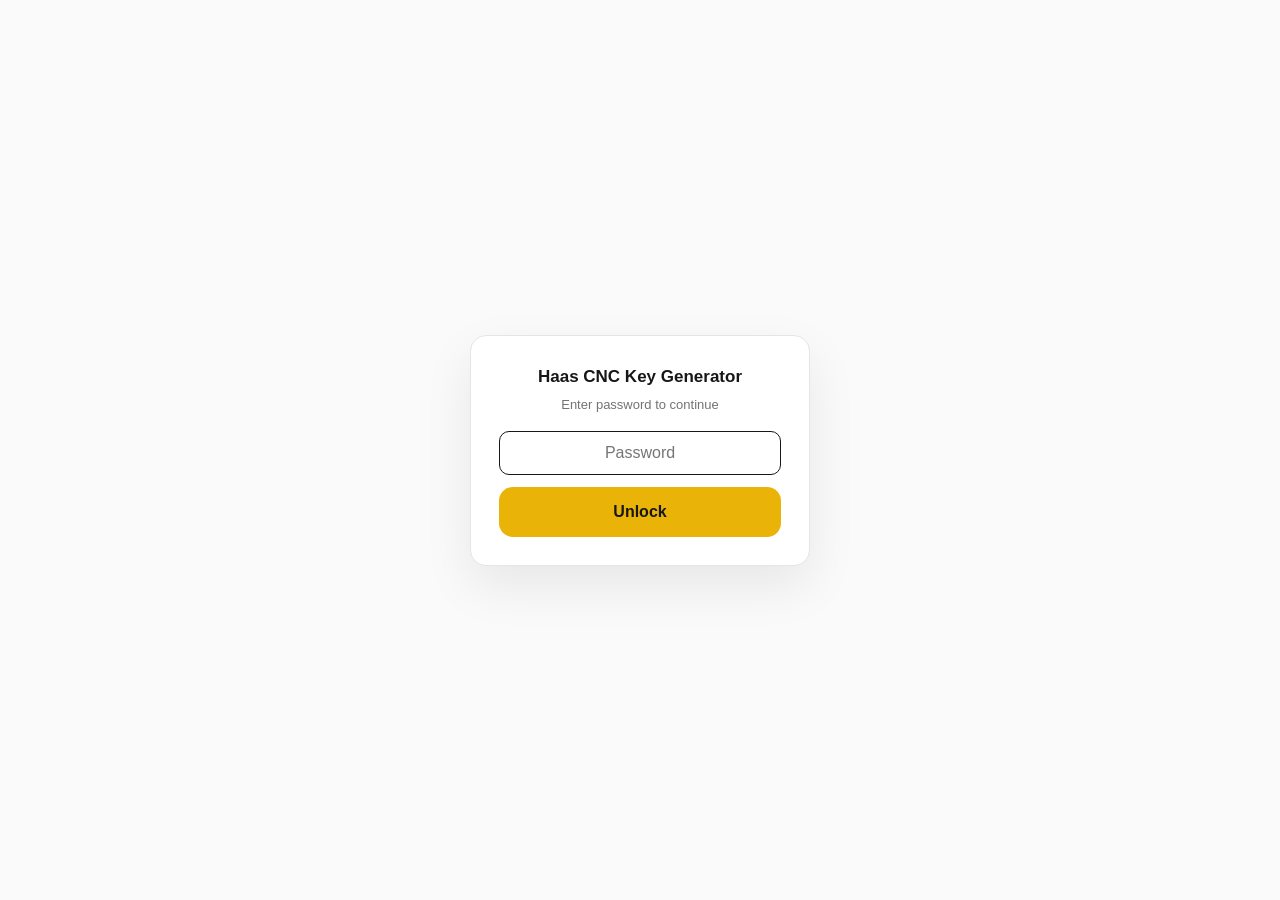
==== keygen_web/index.html @ 681985ac "fix: USB stick serial field — remove 16-char cap, accept any length Bytecode-verified consumption ch" ====
<!DOCTYPE html>
<html lang="en">
<head>
    <meta charset="UTF-8">
    <meta name="viewport" content="width=device-width, initial-scale=1.0">
    <title>Haas CNC Key Generator</title>
    <link rel="stylesheet" href="style.css">
</head>
<body class="locked">
    <!-- Password lock -->
    <div id="lockOverlay" class="lock-overlay">
        <div class="lock-card">
            <div class="lock-title">Haas CNC Key Generator</div>
            <p class="lock-desc">Enter password to continue</p>
            <input type="password" id="lockPassword" placeholder="Password" autocomplete="off" autofocus>
            <div id="lockError" class="lock-error" style="display:none;">Wrong password</div>
            <button id="lockBtn" class="generate-btn" style="margin-top:12px;">Unlock</button>
        </div>
    </div>

    <div class="page">
        <header class="header">
            <div class="header-row">
                <h1>Haas CNC Key Generator</h1>
                <span class="version">v3.0</span>
            </div>
            <p class="subtitle">Storm Security &middot; REL-100.17 / 100.18 / 100.23 &middot; verified NGC algorithm</p>
        </header>

        <!-- Key Type -->
        <section class="section">
            <h2 class="section-title">Key type</h2>
            <div class="segmented">
                <label class="segment">
                    <input type="radio" name="keyType" value="individual" checked>
                    <span class="segment-label">Individual codes</span>
                    <span class="segment-desc">5-digit keypad codes</span>
                </label>
                <label class="segment">
                    <input type="radio" name="keyType" value="file">
                    <span class="segment-label">USB drive key</span>
                    <span class="segment-desc">service-level HaasKey.txt (no features)</span>
                </label>
            </div>
        </section>

        <!-- Machine -->
        <section class="section">
            <h2 class="section-title">Machine</h2>
            <div class="field-row">
                <div class="field" id="serialField">
                    <label for="serial">Serial number</label>
                    <input type="text" id="serial" inputmode="numeric" placeholder="1190223" autocomplete="off">
                </div>
                <div class="field">
                    <label for="firmware">Firmware</label>
                    <select id="firmware">
                        <option value="17">REL-100.17</option>
                        <option value="18">REL-100.18</option>
                        <option value="23" selected>REL-100.23</option>
                    </select>
                </div>
            </div>
            <div class="field" id="challengeField" style="display:none; margin-top:12px;">
                <label for="challenge">Under Activation Key <span class="hint-inline">— from machine: SETUP → Activation (shown under serial). OPTIONAL: only needed for the billing fallback key — the PERMANENT key does not use it.</span></label>
                <input type="text" id="challenge" placeholder="e.g. 48291 (decimal as shown on screen)" autocomplete="off">
                <p class="hint" style="margin-top:6px;">Shown only for <strong>Machine Control</strong>. The number on screen = CRC1+CRC2+CRC3 — the generator recovers CRC1 from it. Leave empty if you only want the PERMANENT key.</p>
            </div>
            <div class="field" id="macField" style="display:none; margin-top:12px;">
                <label for="mac">MAC Address <span class="hint-inline" style="color:#dc2626;font-weight:bold">— REQUIRED: SETUP → Network/Machine Info (e.g. 00:1E:BF:00:9E:CB). The firmware CRCs the last 3 bytes — wrong MAC = wrong key.</span></label>
                <input type="text" id="mac" placeholder="e.g. 00:1A:2B:3C:4D:5E or 001A2B3C4D5E" autocomplete="off">
                <p class="hint" style="margin-top:6px;">Verified against CONTROLSTORM 0x1F38C call site: the firmware CRCs <code>getLastPartMacAddress()</code> (last 3 MAC bytes). Copy it exactly off the screen.</p>
            </div>
            <div class="field" id="swversionField" style="display:none; margin-top:12px;">
                <label for="swversion">Software Version <span class="hint-inline" style="color:#dc2626;font-weight:bold">— REQUIRED exactly as shown on the control (e.g. 100.23.000.1201). The firmware CRCs it — wrong version = wrong key.</span></label>
                <input type="text" id="swversion" placeholder="e.g. 100.23.000.1201" autocomplete="off">
                <p class="hint" style="margin-top:6px;">Java <code>softwareVersionForMagicCode()</code> = digits-only, first 3 dropped: "100.23.000.1201" → 230001201. Find it on the control's version/About screen.</p>
            </div>
        </section>

        <!-- Expiry (USB only) -->
        <section class="section" id="expirySection" style="display:none;">
            <h2 class="section-title">Expiration</h2>
            <div class="chip-row">
                <label class="chip"><input type="radio" name="expiry" value="unlimited" checked><span>Unlimited</span></label>
                <label class="chip"><input type="radio" name="expiry" value="30"><span>30 days</span></label>
                <label class="chip"><input type="radio" name="expiry" value="60"><span>60 days</span></label>
                <label class="chip"><input type="radio" name="expiry" value="90"><span>90 days</span></label>
                <label class="chip"><input type="radio" name="expiry" value="365"><span>1 year</span></label>
                <label class="chip"><input type="radio" name="expiry" value="custom"><span>Custom</span></label>
            </div>
            <div id="customDateSection" class="field" style="display:none; margin-top:12px;">
                <label for="customDate">Custom date</label>
                <input type="date" id="customDate">
            </div>
        </section>

        <!-- Features -->
        <section class="section" id="featuresSection">
            <div class="section-head">
                <h2 class="section-title">Features</h2>
                <span id="featureCount" class="feature-count">0 selected</span>
            </div>

            <div id="individualCodeSelection">
                <p class="hint">Features marked <span class="code-badge">CODE</span> get a 5-digit keypad code, entered on the machine's Features tab. Unmarked features are not supported (USB keys cannot enable options — proven from libStormSecurity.so).</p>
            </div>

            <div id="filePresetButtons" class="chip-row" style="display:none;">
                <button class="preset-btn" data-preset="basic">Basic</button>
                <button class="preset-btn" data-preset="standard">Standard</button>
                <button class="preset-btn" data-preset="advanced">Advanced</button>
                <button class="preset-btn" data-preset="professional">Professional</button>
                <button class="preset-btn" data-preset="godmode">All</button>
            </div>

            <div class="features-grid">
                <div class="feature-group">
                    <div class="group-head">
                        <h3>Core</h3>
                        <button class="group-toggle" data-group-toggle>All</button>
                    </div>
                    <label class="feature-checkbox"><input type="checkbox" class="feature individual-code" data-feature="MACHINE" data-requires="challenge"><span class="box"></span><span class="name">Machine Control</span><span class="code-badge">CODE • needs activation key</span></label>
                    <label class="feature-checkbox"><input type="checkbox" class="feature individual-code" data-feature="MACROS" checked><span class="box"></span><span class="name">Macro Programming</span><span class="code-badge">CODE</span></label>
                    <label class="feature-checkbox"><input type="checkbox" class="feature individual-code" data-feature="ROTATION_AND_SCALING" checked><span class="box"></span><span class="name">Rotation &amp; Scaling</span><span class="code-badge">CODE</span></label>
                    <label class="feature-checkbox"><input type="checkbox" class="feature individual-code" data-feature="RIGID_TAPPING" checked><span class="box"></span><span class="name">Rigid Tapping</span><span class="code-badge">CODE</span></label>
                    <label class="feature-checkbox"><input type="checkbox" class="feature individual-code" data-feature="TCPC_AND_DWO" checked><span class="box"></span><span class="name">TCPC &amp; DWO</span><span class="code-badge">CODE</span></label>
                    <label class="feature-checkbox"><input type="checkbox" class="feature individual-code" data-feature="M19_SPINDLE_ORIENT" checked><span class="box"></span><span class="name">M19 Spindle Orient</span><span class="code-badge">CODE</span></label>
                    <label class="feature-checkbox"><input type="checkbox" class="feature individual-code" data-feature="UNLOCK_PARAMETERS"><span class="box"></span><span class="name">Unlock Parameters</span><span class="code-badge">CODE</span></label>
                    <label class="feature-checkbox"><input type="checkbox" class="feature individual-code" data-feature="UNLOCK_FACTORY_SETTINGS"><span class="box"></span><span class="name">Unlock Factory Settings</span><span class="code-badge">CODE</span></label>
                </div>

                <div class="feature-group">
                    <div class="group-head">
                        <h3>Machining</h3>
                        <button class="group-toggle" data-group-toggle>All</button>
                    </div>
                    <label class="feature-checkbox"><input type="checkbox" class="feature individual-code" data-feature="HIGH_SPEED_MACHINING" checked><span class="box"></span><span class="name">High-Speed Machining</span><span class="code-badge">CODE</span></label>
                    <label class="feature-checkbox"><input type="checkbox" class="feature individual-code" data-feature="VPS_EDITING" checked><span class="box"></span><span class="name">VPS Editing</span><span class="code-badge">CODE</span></label>
                    <label class="feature-checkbox"><input type="checkbox" class="feature individual-code" data-feature="MEDIA_DISPLAY" checked><span class="box"></span><span class="name">Media Display</span><span class="code-badge">CODE</span></label>
                    <label class="feature-checkbox"><input type="checkbox" class="feature" data-feature="LOOK_AHEAD" checked><span class="box"></span><span class="name">Look-Ahead</span></label>
                    <label class="feature-checkbox"><input type="checkbox" class="feature" data-feature="ADVANCED_INTERPOLATION" checked><span class="box"></span><span class="name">Advanced Interpolation</span></label>
                    <label class="feature-checkbox"><input type="checkbox" class="feature" data-feature="MILL_TURN" checked><span class="box"></span><span class="name">Mill-Turn</span></label>
                    <label class="feature-checkbox"><input type="checkbox" class="feature individual-code" data-feature="CUSTOM_PLANE"><span class="box"></span><span class="name">Custom Plane</span><span class="code-badge">CODE</span></label>
                    <label class="feature-checkbox"><input type="checkbox" class="feature individual-code" data-feature="EXTENDED_FEATURES"><span class="box"></span><span class="name">Extended Features</span><span class="code-badge">CODE</span></label>
                </div>

                <div class="feature-group">
                    <div class="group-head">
                        <h3>Axis</h3>
                        <button class="group-toggle" data-group-toggle>All</button>
                    </div>
                    <label class="feature-checkbox"><input type="checkbox" class="feature individual-code" data-feature="FOURTH_AXIS" checked><span class="box"></span><span class="name">Fourth Axis (A/B)</span><span class="code-badge">CODE</span></label>
                    <label class="feature-checkbox"><input type="checkbox" class="feature individual-code" data-feature="FIFTH_AXIS" checked><span class="box"></span><span class="name">Fifth Axis</span><span class="code-badge">CODE</span></label>
                    <label class="feature-checkbox"><input type="checkbox" class="feature individual-code" data-feature="CUSTOM_ROTARIES" checked><span class="box"></span><span class="name">Custom Rotaries</span><span class="code-badge">CODE</span></label>
                    <label class="feature-checkbox"><input type="checkbox" class="feature individual-code" data-feature="C_AXIS_FEATURE"><span class="box"></span><span class="name">C Axis</span><span class="code-badge">CODE</span></label>
                </div>

                <div class="feature-group">
                    <div class="group-head">
                        <h3>Hardware</h3>
                        <button class="group-toggle" data-group-toggle>All</button>
                    </div>
                    <label class="feature-checkbox"><input type="checkbox" class="feature individual-code" data-feature="MAX_MEMORY_1GB" checked><span class="box"></span><span class="name">Extended Memory (32/48/64 GB)</span><span class="code-badge">CODE</span></label>
                    <label class="feature-checkbox"><input type="checkbox" class="feature individual-code" data-feature="WIRELESS_NETWORKING" checked><span class="box"></span><span class="name">Wireless Networking</span><span class="code-badge">CODE</span></label>
                    <label class="feature-checkbox"><input type="checkbox" class="feature individual-code" data-feature="COMPENSATION_TABLES" checked><span class="box"></span><span class="name">Compensation Tables</span><span class="code-badge">CODE</span></label>
                    <label class="feature-checkbox"><input type="checkbox" class="feature individual-code" data-feature="THROUGH_SPINDLE_COOLANT" checked><span class="box"></span><span class="name">Through-Spindle Coolant</span><span class="code-badge">CODE</span></label>
                </div>

                <div class="feature-group">
                    <div class="group-head">
                        <h3>Spindle &amp; Probing</h3>
                        <button class="group-toggle" data-group-toggle>All</button>
                    </div>
                    <label class="feature-checkbox"><input type="checkbox" class="feature individual-code" data-feature="MAX_SPINDLE_SPEED_10000" checked><span class="box"></span><span class="name">Max Spindle 10,000 RPM</span><span class="code-badge">CODE</span></label>
                    <label class="feature-checkbox"><input type="checkbox" class="feature individual-code" data-feature="MAX_SPINDLE_SPEED_15000" checked><span class="box"></span><span class="name">Max Spindle 15,000 RPM</span><span class="code-badge">CODE</span></label>
                    <label class="feature-checkbox"><input type="checkbox" class="feature individual-code" data-feature="MAX_SPINDLE_SPEED_ALL"><span class="box"></span><span class="name">Max Spindle (All Tiers)</span><span class="code-badge">CODE</span></label>
                    <label class="feature-checkbox"><input type="checkbox" class="feature individual-code" data-feature="MAX_SUB_SPINDLE_SPEED"><span class="box"></span><span class="name">Max Sub-Spindle (All Tiers)</span><span class="code-badge">CODE</span></label>
                    <label class="feature-checkbox"><input type="checkbox" class="feature individual-code" data-feature="MAX_LT_SPINDLE_SPEED"><span class="box"></span><span class="name">Max Live-Tooling Spindle (All Tiers)</span><span class="code-badge">CODE</span></label>
                    <label class="feature-checkbox"><input type="checkbox" class="feature individual-code" data-feature="ROBOT"><span class="box"></span><span class="name">Robot Interface</span><span class="code-badge">CODE</span></label>
                    <label class="feature-checkbox"><input type="checkbox" class="feature" data-feature="PROBING" checked><span class="box"></span><span class="name">Probing Cycles</span></label>
                    <label class="feature-checkbox"><input type="checkbox" class="feature" data-feature="WIRELESS_PROBING" checked><span class="box"></span><span class="name">Wireless Probing</span></label>
                </div>
            </div>
        </section>

        <!-- Advanced (USB only) -->
        <section class="section" id="advancedSection" style="display:none;">
            <h2 class="section-title">USB service key</h2>
            <p class="hint" style="margin:0 0 10px;">This key elevates the <strong>service level</strong> on the control (Service / Factory / Manager / DevTest menus, read once at boot). It does <strong>not</strong> enable machine options — options are 5-digit codes in <em>Individual codes</em> mode. Only these 4 things are real: level, employee ID, end date, and the stick it binds to.</p>
            <div class="field-row">
                <div class="field">
                    <label for="employeeId">Employee ID</label>
                    <input type="text" id="employeeId" value="00000" maxlength="16">
                </div>
                <div class="field">
                    <label for="companyCode">Company code <span class="hint-inline">— fixed 1213 (Haas internal)</span></label>
                    <input type="text" id="companyCode" value="1213" maxlength="16" readonly>
                </div>
                <div class="field">
                    <label for="securityLevel">Security level</label>
                    <select id="securityLevel">
                        <option value="SERVICE" selected>Service</option>
                        <option value="FACTORY">Factory</option>
                        <option value="MANAGER">Manager</option>
                        <option value="DEVTEST">DevTest</option>
                    </select>
                </div>
            </div>
            <div class="field-row">
                <div class="field" style="flex:1">
                    <label for="stickSerial">USB stick serial <span class="hint-inline" style="color:#dc2626;font-weight:bold">— REQUIRED: the stick's hardware serial (any length — the machine uses the first 16 chars, bytecode-verified)</span></label>
                    <input type="text" id="stickSerial" placeholder="e.g. 0950071171627108316 or 6E009184F6A68533" autocomplete="off">
                    <p class="hint" style="margin-top:6px;">Windows: <code>Get-PhysicalDisk | Select FriendlyName, SerialNumber</code> (often 19–20 digits — paste it ALL). Linux/Haas: <code>udevadm info --query=all -n /dev/sdX | grep ID_SERIAL_SHORT</code>.</p>
                    <div style="margin-top:8px; display:flex; gap:8px; align-items:center; flex-wrap:wrap;">
                        <button type="button" id="detectSticksBtn" class="btn-secondary">Detect USB sticks (auto)</button>
                        <select id="stickSelect" style="display:none; min-width:280px;"></select>
                    </div>
                    <span class="hint-inline" id="stickDetectHint" style="display:block; margin-top:6px;">One-time: run <code>python3 usb_agent.py</code> (from keygen_web folder) with the stick plugged in — then Detect fills the serial automatically. Manual fallback: <code>udevadm info --query=all -n /dev/sdX | grep ID_SERIAL_SHORT</code></span>
                </div>
            </div>
        </section>

        <!-- Machine Unlock hint -->
        <section class="section" id="machineHint" style="display:none; border:2px solid #16a34a; background:#f0fdf4; padding:12px; border-radius:8px;">
            <p style="margin:0; font-size:13px;"><strong>✅ MACHINE — ground truth 2026-08-17 (verified against CONTROLSTORM disasm):</strong> The firmware has a <strong>PERMANENT key</strong> (serial + MAC + software version only — no challenge, no k-window, survives reboots). It is checked <em>before</em> the challenge key loop. Type the <strong>PERMANENT</strong> key first, exactly as shown — the activation screen reads <strong>base32</strong> (digits 0/1 don't exist there, letters matter). The challenge-bound billing key is only a fallback.</p>
        </section>

        <!-- Notes: removing a feature -->
        <section class="section">
            <details class="notes">
                <summary>
                    <span class="section-title" style="margin:0;">Notes — how to remove a feature</span>
                    <span class="notes-chevron">+</span>
                </summary>
                <div class="notes-body">
                    <p>Entered codes are stored in the machine's magic-code file <code>&lt;serial&gt;_mc.xml</code> and in the BBU. On every boot the control re-seeds the codes from that file to the low level and re-validates them. If a feature's entry is gone, the control automatically flips it back to <em>Disabled</em> — so removing a feature = removing its entry, then rebooting.</p>

                    <h3>Remove one feature (example: MACROS on machine 1190223)</h3>
                    <ol>
                        <li>Get file access to the control (USB service mode / SSH).</li>
                        <li>Open the configuration folder and find <code>1190223_mc.xml</code>.</li>
                        <li>Find the feature's block:
                            <pre class="code-block">&lt;FEATUREID&gt;
    &lt;NAME&gt;MACROS&lt;/NAME&gt;
    &lt;CODE&gt;63571&lt;/CODE&gt;
&lt;/FEATUREID&gt;</pre>
                        </li>
                        <li>Delete the whole <code>&lt;FEATUREID&gt;</code> block (or set its code to <code>&lt;CODE&gt;0&lt;/CODE&gt;</code>). Tier features carry a <code>VALUE</code> attribute, e.g. <code>&lt;CODE VALUE="15000"&gt;16884&lt;/CODE&gt;</code> — delete those the same way.</li>
                        <li>Save the file and reboot the control.</li>
                        <li>SETUP &rarr; FEATURES now shows the feature as not purchased again.</li>
                    </ol>

                    <h3>Good to know</h3>
                    <ul>
                        <li>Typing <code>0</code> on the keypad does <strong>not</strong> remove a purchase — it only toggles enable/disable.</li>
                        <li>Individual codes are permanent: no expiry exists in the code format. The only built-in time limit is the 200-hour tryout.</li>
                        <li>Re-entering an existing code pops up a duplicate-code warning (3 attempts, then locked for the session).</li>
                        <li>Remove <em>all</em> features at once: delete or clear the whole <code>&lt;serial&gt;_mc.xml</code> file, then reboot.</li>
                    </ul>
                </div>
            </details>
        </section>

        <!-- Generate -->
        <div class="generate-bar">
            <button id="generateBtn" class="generate-btn">Generate</button>
        </div>

        <!-- Individual codes output -->
        <section class="section output-section" id="individualOutputSection" style="display:none;">
            <div class="section-head">
                <h2 class="section-title">Unlock codes</h2>
                <span class="feature-count" id="outputCodeCount"></span>
            </div>
            <div class="output-meta">
                <span>Serial <strong id="outputSerial2"></strong></span>
                <span id="outputFirmware2"></span>
            </div>
            <div id="individualCodesContainer" class="codes-list"></div>
            <div class="output-actions">
                <button id="copyAllCodesBtn" class="btn-secondary">Copy all</button>
                <button id="downloadCodesBtn" class="btn-secondary">Download .txt</button>
                <button id="sweepBtn" class="btn-secondary" style="display:none;">Download MACHINE keys file (permanent + k-sweep)</button>
            </div>
            <p id="sweepHint" class="hint" style="display:none; margin-top:8px;">Downloads a text file with the <strong>PERMANENT key</strong> (use this) plus the k=100..149 billing sweep for your challenge. All keys base32 — type exactly, letters included.</p>
            <div class="howto">
                <h3>How to enter</h3>
                <ol>
                    <li>Press <code>SETUP</code> on the machine</li>
                    <li>Go to <code>FEATURES</code>, select the feature</li>
                    <li>Type the 5-digit code, press <code>ENTER</code></li>
                    <li>Feature shows &ldquo;Purchased&rdquo; &mdash; permanent, no reboot</li>
                </ol>
            </div>
        </section>

        <!-- USB key output -->
        <section class="section output-section" id="fileOutputSection" style="display:none;">
            <h2 class="section-title">HaasKey.txt</h2>
            <div class="output-meta">
                <span>Serial <strong id="outputSerial"></strong></span>
                <span id="outputFirmware"></span>
                <span>Expires <strong id="outputExpiry"></strong></span>
                <span id="outputFeatures"></span>
            </div>
            <textarea id="keyOutput" readonly spellcheck="false"></textarea>
            <div class="output-actions">
                <button id="copyBtn" class="btn-secondary">Copy</button>
                <button id="downloadBtn" class="btn-secondary">Download HaasKey.txt</button>
                <button id="autoDeployBtn" class="btn-primary" style="background:#0a7;">Auto Deploy to Pendrive</button>
            </div>
            <p id="autoDeployHint" class="hint" style="margin-top:8px;">One click → pick your pendrive (FAT32) → writes <code>HaasKey.txt</code> perfectly (64 chars/line ×16). No manual copy.</p>
            <div class="howto">
                <h3>Deploy</h3>
                <ol>
                    <li>Click <strong>Auto Deploy to Pendrive</strong> and pick your stick (grant write)</li>
                    <li>Or save as <code>HaasKey.txt</code> on a FAT32 USB drive manually</li>
                    <li>Insert into the control, reboot, verify under SETUP &rarr; FEATURES</li>
                </ol>
            </div>
        </section>

        <footer class="footer">
            <p>Individual codes use the verified CONTROLSTORM algorithm (CRC-16). For authorized use only.</p>
        </footer>
    </div>

    <!-- 8-second generation overlay -->
    <div id="progressOverlay" class="overlay" style="display:none;">
        <div class="overlay-card">
            <div class="overlay-title">Generating</div>
            <div class="overlay-machine">Machine <strong id="progressSerial"></strong></div>
            <div class="progress-track"><div id="progressBar" class="progress-bar"></div></div>
            <div id="progressStep" class="progress-step">Initializing&hellip;</div>
            <div id="progressLog" class="progress-log"></div>
        </div>
    </div>

    <script src="aes.js"></script>
    <script src="keygen.js"></script>
</body>
</html>
---- keygen_web/style.css ----
/* Haas CNC Key Generator — minimalist UI (v3.0) */

:root {
    --bg: #fafafa;
    --surface: #ffffff;
    --border: #e5e5e5;
    --border-strong: #171717;
    --text: #171717;
    --text-dim: #737373;
    --accent: #eab308;      /* Haas yellow */
    --accent-soft: #fef9c3;
    --ok: #16a34a;
    --mono: ui-monospace, SFMono-Regular, Menlo, Consolas, monospace;
    --sans: -apple-system, BlinkMacSystemFont, "Segoe UI", Inter, Roboto, Helvetica, Arial, sans-serif;
}

* { box-sizing: border-box; margin: 0; padding: 0; }

body {
    background: var(--bg);
    color: var(--text);
    font-family: var(--sans);
    font-size: 15px;
    line-height: 1.5;
    -webkit-font-smoothing: antialiased;
}

/* ---------- password lock ---------- */
body.locked .page, body.locked .footer { display: none; }
body:not(.locked) #lockOverlay { display: none; }
.lock-overlay {
    position: fixed; inset: 0; z-index: 100;
    background: var(--bg);
    display: flex; align-items: center; justify-content: center;
}
.lock-card {
    width: min(340px, calc(100vw - 40px));
    background: var(--surface);
    border: 1px solid var(--border);
    border-radius: 16px;
    padding: 28px;
    text-align: center;
    box-shadow: 0 20px 50px rgba(0,0,0,.08);
}
.lock-title { font-size: 17px; font-weight: 700; }
.lock-desc { font-size: 13px; color: var(--text-dim); margin: 6px 0 16px; }
.lock-card input {
    width: 100%;
    padding: 12px 14px;
    font-size: 16px; font-family: inherit;
    border: 1.5px solid var(--border);
    border-radius: 10px;
    outline: none;
    text-align: center;
    transition: border-color .15s;
}
.lock-card input:focus { border-color: var(--border-strong); }
.lock-error { color: #dc2626; font-size: 13px; margin-top: 10px; }
.lock-error.shake { animation: shake .3s; }
@keyframes shake {
    0%, 100% { transform: translateX(0); }
    25% { transform: translateX(-5px); }
    75% { transform: translateX(5px); }
}

.page {
    max-width: 860px;
    margin: 0 auto;
    padding: 32px 20px 96px;
}

/* ---------- header ---------- */
.header { margin-bottom: 28px; }
.header-row { display: flex; align-items: baseline; gap: 10px; }
.header h1 { font-size: 22px; font-weight: 700; letter-spacing: -0.02em; }
.version {
    font-size: 11px; font-weight: 600;
    background: var(--accent); color: var(--text);
    padding: 2px 8px; border-radius: 99px;
}
.subtitle { color: var(--text-dim); font-size: 13px; margin-top: 4px; }

/* ---------- sections ---------- */
.section {
    background: var(--surface);
    border: 1px solid var(--border);
    border-radius: 14px;
    padding: 20px;
    margin-bottom: 16px;
}
.section-title { font-size: 13px; font-weight: 600; text-transform: uppercase; letter-spacing: 0.06em; color: var(--text-dim); margin-bottom: 14px; }
.section-head { display: flex; align-items: center; justify-content: space-between; margin-bottom: 14px; }
.section-head .section-title { margin-bottom: 0; }
.hint { font-size: 13px; color: var(--text-dim); margin-bottom: 14px; }

/* ---------- segmented key-type ---------- */
.segmented { display: grid; grid-template-columns: 1fr 1fr; gap: 10px; }
.segment { position: relative; cursor: pointer; }
.segment input { position: absolute; opacity: 0; pointer-events: none; }
.segment-label { display: block; font-weight: 600; font-size: 14px; }
.segment-desc { display: block; font-size: 12px; color: var(--text-dim); margin-top: 2px; }
.segment {
    border: 1.5px solid var(--border);
    border-radius: 12px;
    padding: 14px 16px;
    transition: border-color .15s, background .15s;
}
.segment:hover { border-color: #d4d4d4; }
.segment:has(input:checked) {
    border-color: var(--border-strong);
    background: var(--accent-soft);
}

/* ---------- fields ---------- */
.field-row { display: grid; grid-template-columns: repeat(auto-fit, minmax(160px, 1fr)); gap: 12px; }
.field label { display: block; font-size: 12px; font-weight: 600; color: var(--text-dim); margin-bottom: 6px; }
.field input, .field select {
    width: 100%;
    padding: 10px 12px;
    font-size: 16px;
    font-family: inherit;
    border: 1.5px solid var(--border);
    border-radius: 10px;
    background: var(--surface);
    color: var(--text);
    outline: none;
    transition: border-color .15s;
}
.field input:focus, .field select:focus { border-color: var(--border-strong); }
#serial { font-family: var(--mono); letter-spacing: 0.05em; }

/* ---------- chips (expiry / presets) ---------- */
.chip-row { display: flex; flex-wrap: wrap; gap: 8px; }
.chip { position: relative; cursor: pointer; }
.chip input { position: absolute; opacity: 0; pointer-events: none; }
.chip span {
    display: inline-block;
    padding: 8px 14px;
    font-size: 13px; font-weight: 500;
    border: 1.5px solid var(--border);
    border-radius: 99px;
    transition: border-color .15s, background .15s;
}
.chip:hover span { border-color: #d4d4d4; }
.chip:has(input:checked) span { border-color: var(--border-strong); background: var(--accent-soft); }

.preset-btn {
    padding: 8px 14px;
    font-size: 13px; font-weight: 500; font-family: inherit;
    border: 1.5px solid var(--border);
    border-radius: 99px;
    background: var(--surface);
    cursor: pointer;
    transition: border-color .15s, background .15s;
}
.preset-btn:hover { border-color: #d4d4d4; }
.preset-btn.active { border-color: var(--border-strong); background: var(--accent-soft); }

/* ---------- features ---------- */
.feature-count { font-size: 13px; color: var(--text-dim); }
.features-grid { display: grid; grid-template-columns: repeat(auto-fit, minmax(230px, 1fr)); gap: 18px; }
.feature-group { min-width: 0; }
.group-head {
    display: flex; align-items: center; justify-content: space-between;
    padding-bottom: 8px; margin-bottom: 8px;
    border-bottom: 1px solid var(--border);
}
.group-head h3 { font-size: 13px; font-weight: 600; }
.group-toggle {
    font-size: 12px; font-weight: 500;
    border: none; background: none; cursor: pointer;
    color: var(--text-dim); padding: 2px 6px; border-radius: 6px;
}
.group-toggle:hover { background: #f0f0f0; color: var(--text); }

.feature-checkbox {
    display: flex; align-items: center; gap: 10px;
    padding: 9px 8px;
    border-radius: 9px;
    cursor: pointer;
    user-select: none;
    transition: background .12s;
}
.feature-checkbox:hover { background: #f5f5f5; }
.feature-checkbox input { position: absolute; opacity: 0; pointer-events: none; }
.feature-checkbox .box {
    flex: none;
    width: 20px; height: 20px;
    border: 1.5px solid #c9c9c9;
    border-radius: 6px;
    display: inline-flex; align-items: center; justify-content: center;
    transition: background .12s, border-color .12s;
}
.feature-checkbox .box::after {
    content: "";
    width: 10px; height: 6px;
    border-left: 2px solid var(--text);
    border-bottom: 2px solid var(--text);
    transform: rotate(-45deg) translateY(-1px);
    opacity: 0;
}
.feature-checkbox input:checked + .box { background: var(--accent); border-color: var(--accent); }
.feature-checkbox input:checked + .box::after { opacity: 1; }
.feature-checkbox .name { font-size: 14px; }
.code-badge {
    margin-left: auto;
    font-size: 10px; font-weight: 700; letter-spacing: 0.05em;
    color: var(--text-dim);
    border: 1px solid var(--border);
    padding: 1px 6px; border-radius: 6px;
}

/* ---------- generate ---------- */
.generate-bar { margin: 24px 0 8px; }
.generate-btn {
    width: 100%;
    padding: 16px;
    font-size: 16px; font-weight: 700; font-family: inherit;
    color: var(--text);
    background: var(--accent);
    border: none; border-radius: 14px;
    cursor: pointer;
    transition: filter .15s, transform .05s;
}
.generate-btn:hover { filter: brightness(0.95); }
.generate-btn:active { transform: scale(0.99); }
.generate-btn:disabled { opacity: .5; cursor: wait; }

/* ---------- output ---------- */
.output-section { animation: fadeUp .3s ease; }
@keyframes fadeUp { from { opacity: 0; transform: translateY(6px); } to { opacity: 1; transform: none; } }
.output-meta {
    display: flex; flex-wrap: wrap; gap: 8px 20px;
    font-size: 13px; color: var(--text-dim);
    margin-bottom: 16px;
}
.output-meta strong { color: var(--text); font-family: var(--mono); }

.codes-list { display: flex; flex-direction: column; gap: 8px; }
.code-item {
    display: flex; align-items: center; gap: 12px;
    border: 1px solid var(--border);
    border-radius: 12px;
    padding: 12px 14px;
}
.code-feature-name { font-size: 14px; font-weight: 500; }
.code-value {
    margin-left: auto;
    font-family: var(--mono);
    font-size: 22px; font-weight: 700; letter-spacing: 0.12em;
}
.code-copy-btn {
    flex: none;
    font-size: 12px; font-weight: 600; font-family: inherit;
    border: 1.5px solid var(--border);
    background: var(--surface);
    padding: 7px 12px; border-radius: 9px;
    cursor: pointer;
    transition: border-color .15s, background .15s;
}
.code-copy-btn:hover { border-color: var(--border-strong); }
.code-copy-btn.copied { background: var(--accent-soft); border-color: var(--accent); }

#keyOutput {
    width: 100%; min-height: 220px;
    font-family: var(--mono); font-size: 12px; line-height: 1.6;
    border: 1px solid var(--border); border-radius: 12px;
    padding: 14px; resize: vertical;
    background: #fafafa;
}

.output-actions { display: flex; gap: 8px; margin-top: 16px; }
.btn-secondary {
    padding: 10px 18px;
    font-size: 14px; font-weight: 600; font-family: inherit;
    border: 1.5px solid var(--border-strong);
    background: var(--surface); color: var(--text);
    border-radius: 10px;
    cursor: pointer;
    transition: background .15s, color .15s;
}
.btn-secondary:hover { background: var(--text); color: #fff; }

.howto { margin-top: 20px; padding-top: 16px; border-top: 1px solid var(--border); }
.howto h3 { font-size: 13px; font-weight: 600; margin-bottom: 8px; }
.howto ol { padding-left: 20px; font-size: 13px; color: var(--text-dim); display: flex; flex-direction: column; gap: 4px; }
.howto code { font-family: var(--mono); background: #f0f0f0; padding: 1px 5px; border-radius: 5px; font-size: 12px; }

/* ---------- notes accordion ---------- */
.notes summary {
    display: flex; align-items: center; justify-content: space-between;
    cursor: pointer; list-style: none;
}
.notes summary::-webkit-details-marker { display: none; }
.notes-chevron { font-size: 18px; font-weight: 600; color: var(--text-dim); transition: transform .15s; }
.notes[open] .notes-chevron { transform: rotate(45deg); }
.notes-body { margin-top: 14px; font-size: 14px; color: var(--text); display: flex; flex-direction: column; gap: 12px; }
.notes-body p { color: var(--text-dim); }
.notes-body h3 { font-size: 13px; font-weight: 600; margin-top: 6px; }
.notes-body ol, .notes-body ul { padding-left: 20px; display: flex; flex-direction: column; gap: 6px; color: var(--text-dim); }
.notes-body code { font-family: var(--mono); background: #f0f0f0; padding: 1px 5px; border-radius: 5px; font-size: 12px; }
.code-block {
    font-family: var(--mono); font-size: 12px; line-height: 1.6;
    background: #fafafa; border: 1px solid var(--border);
    border-radius: 10px; padding: 12px 14px;
    margin-top: 6px; overflow-x: auto;
    color: var(--text);
}

.footer { margin-top: 32px; text-align: center; font-size: 12px; color: var(--text-dim); }

/* ---------- 8s progress overlay ---------- */
.overlay {
    position: fixed; inset: 0; z-index: 50;
    background: rgba(250, 250, 250, 0.92);
    backdrop-filter: blur(4px);
    display: flex; align-items: center; justify-content: center;
    animation: fadeIn .2s ease;
}
@keyframes fadeIn { from { opacity: 0; } to { opacity: 1; } }
.overlay-card {
    width: min(420px, calc(100vw - 40px));
    background: var(--surface);
    border: 1px solid var(--border);
    border-radius: 16px;
    padding: 28px;
    box-shadow: 0 20px 50px rgba(0,0,0,.08);
}
.overlay-title { font-size: 17px; font-weight: 700; }
.overlay-machine { font-size: 13px; color: var(--text-dim); margin: 4px 0 18px; }
.overlay-machine strong { font-family: var(--mono); color: var(--text); }
.progress-track {
    height: 8px;
    background: #f0f0f0;
    border-radius: 99px;
    overflow: hidden;
}
.progress-bar {
    height: 100%; width: 0%;
    background: var(--accent);
    border-radius: 99px;
    transition: width .18s linear;
}
.progress-step { margin-top: 12px; font-size: 14px; font-weight: 500; min-height: 21px; }
.progress-log {
    margin-top: 14px;
    font-family: var(--mono); font-size: 11px; color: var(--text-dim);
    min-height: 90px; max-height: 90px; overflow: hidden;
    display: flex; flex-direction: column; justify-content: flex-end;
    white-space: pre-wrap;
}

@media (max-width: 520px) {
    .segmented { grid-template-columns: 1fr; }
    .code-value { font-size: 18px; }
}
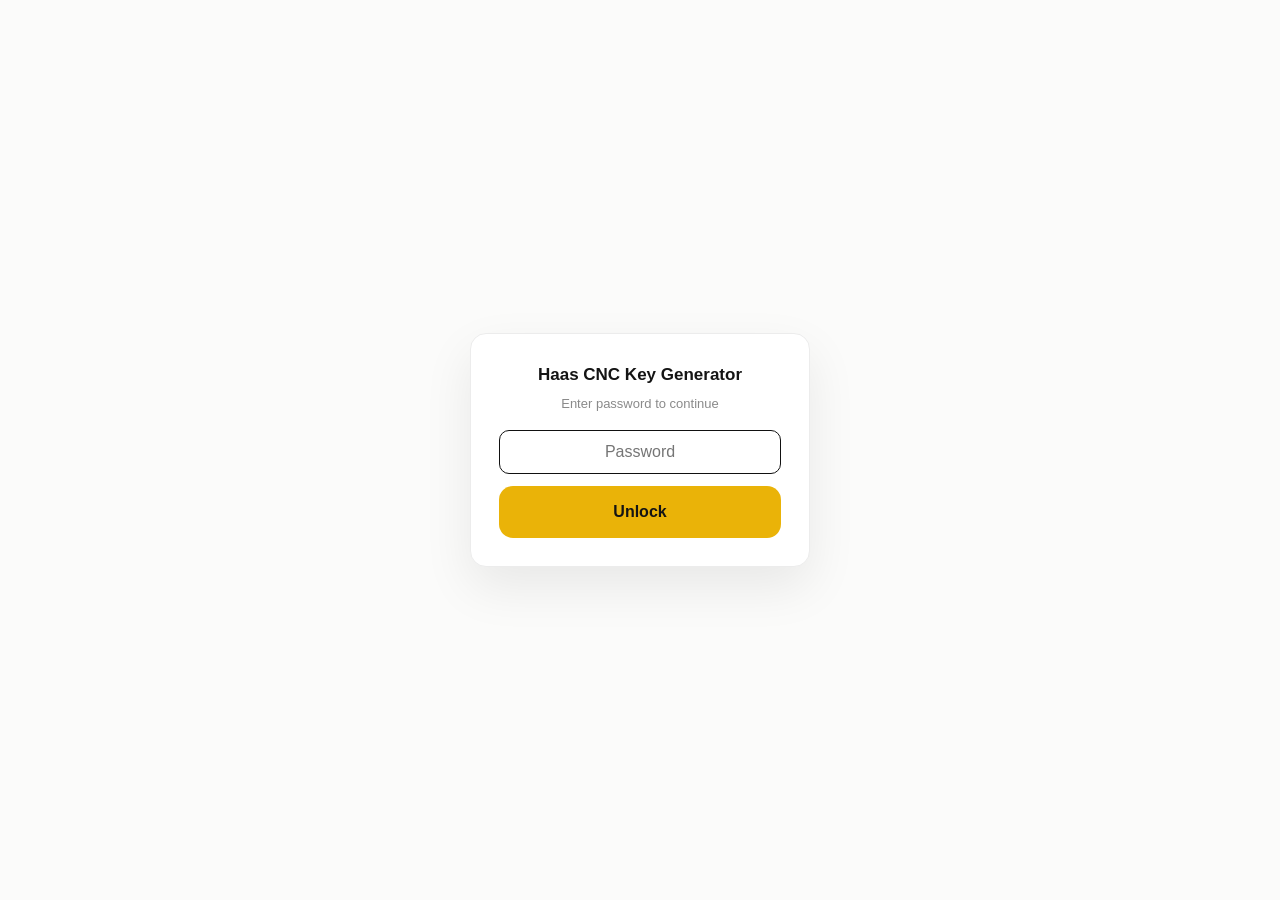
==== commit 6871a663: "keygen_web: add classic ColdFire (M18/M17) caveat — NGC keygen does not apply to 68K controls Verifi" ====
--- a/keygen_web/index.html
+++ b/keygen_web/index.html
@@ -24,7 +24,7 @@
                 <h1>Haas CNC Key Generator</h1>
                 <span class="version">v3.0</span>
             </div>
-            <p class="subtitle">Storm Security &middot; REL-100.17 / 100.18 / 100.23 &middot; verified NGC algorithm</p>
+            <p class="subtitle">Storm Security &middot; REL-100.17 / 100.18 / 100.23 &middot; verified NGC algorithm &middot; <span style="color:#d97706;">NGC controls only — classic 68K/ColdFire (M18/M17) have no computable code</span></p>
         </header>
 
         <!-- Key Type -->
@@ -61,20 +61,20 @@
                     </select>
                 </div>
             </div>
+            <div class="field" id="macField" style="display:none; margin-top:12px;">
+                <label for="mac">MAC Address <span class="hint-inline" style="color:#dc2626;font-weight:bold">— REQUIRED: SETUP → Network/Machine Info (e.g. 00:1E:BF:00:9E:CB). The firmware CRCs the last 3 bytes — wrong MAC = wrong key.</span></label>
+                <input type="text" id="mac" placeholder="e.g. 00:1A:2B:3C:4D:5E or 001A2B3C4D5E" autocomplete="off">
+                <p class="hint" style="margin-top:6px;">Verified against CONTROLSTORM 0x1F38C call site: the firmware CRCs <code>getLastPartMacAddress()</code> (last 3 MAC bytes). Copy it exactly off the screen.</p>
+            </div>
+            <div class="field" id="swversionField" style="display:none; margin-top:12px;">
+                <label for="swversion">Software Version <span class="hint-inline" style="color:#dc2626;font-weight:bold">— REQUIRED exactly as shown on the control (e.g. 100.23.000.1201 or M18.29B). The firmware CRCs it — wrong version = wrong key.</span></label>
+                <input type="text" id="swversion" placeholder="e.g. 100.23.000.1201 or VER M18.29B" autocomplete="off">
+                <p class="hint" style="margin-top:6px;">Mirrors Java <code>softwareVersionForMagicCode()</code>: drop dots, take chars from index 3, <code>Integer.valueOf(...)</code>. "100.23.000.1201" → 230001201. NGC-M like <strong>"M18.29B"</strong> is non-numeric → the firmware catches the exception and uses <strong>0</strong> — this tool does the same, so just type it exactly as the screen shows.</p>
+            </div>
             <div class="field" id="challengeField" style="display:none; margin-top:12px;">
                 <label for="challenge">Under Activation Key <span class="hint-inline">— from machine: SETUP → Activation (shown under serial). OPTIONAL: only needed for the billing fallback key — the PERMANENT key does not use it.</span></label>
                 <input type="text" id="challenge" placeholder="e.g. 48291 (decimal as shown on screen)" autocomplete="off">
                 <p class="hint" style="margin-top:6px;">Shown only for <strong>Machine Control</strong>. The number on screen = CRC1+CRC2+CRC3 — the generator recovers CRC1 from it. Leave empty if you only want the PERMANENT key.</p>
-            </div>
-            <div class="field" id="macField" style="display:none; margin-top:12px;">
-                <label for="mac">MAC Address <span class="hint-inline" style="color:#dc2626;font-weight:bold">— REQUIRED: SETUP → Network/Machine Info (e.g. 00:1E:BF:00:9E:CB). The firmware CRCs the last 3 bytes — wrong MAC = wrong key.</span></label>
-                <input type="text" id="mac" placeholder="e.g. 00:1A:2B:3C:4D:5E or 001A2B3C4D5E" autocomplete="off">
-                <p class="hint" style="margin-top:6px;">Verified against CONTROLSTORM 0x1F38C call site: the firmware CRCs <code>getLastPartMacAddress()</code> (last 3 MAC bytes). Copy it exactly off the screen.</p>
-            </div>
-            <div class="field" id="swversionField" style="display:none; margin-top:12px;">
-                <label for="swversion">Software Version <span class="hint-inline" style="color:#dc2626;font-weight:bold">— REQUIRED exactly as shown on the control (e.g. 100.23.000.1201). The firmware CRCs it — wrong version = wrong key.</span></label>
-                <input type="text" id="swversion" placeholder="e.g. 100.23.000.1201" autocomplete="off">
-                <p class="hint" style="margin-top:6px;">Java <code>softwareVersionForMagicCode()</code> = digits-only, first 3 dropped: "100.23.000.1201" → 230001201. Find it on the control's version/About screen.</p>
             </div>
         </section>
 
@@ -224,6 +224,12 @@
         <!-- Machine Unlock hint -->
         <section class="section" id="machineHint" style="display:none; border:2px solid #16a34a; background:#f0fdf4; padding:12px; border-radius:8px;">
             <p style="margin:0; font-size:13px;"><strong>✅ MACHINE — ground truth 2026-08-17 (verified against CONTROLSTORM disasm):</strong> The firmware has a <strong>PERMANENT key</strong> (serial + MAC + software version only — no challenge, no k-window, survives reboots). It is checked <em>before</em> the challenge key loop. Type the <strong>PERMANENT</strong> key first, exactly as shown — the activation screen reads <strong>base32</strong> (digits 0/1 don't exist there, letters matter). The challenge-bound billing key is only a fallback.</p>
+        </section>
+
+        <!-- Classic ColdFire control caveat -->
+        <section class="section" id="coldfireHint" style="display:none; border:2px solid #d97706; background:#fffbeb; padding:12px; border-radius:8px;">
+            <p style="margin:0 0 6px 0; font-size:13px;"><strong>⚠️ Is your control a CLASSIC Haas (68K/ColdFire)?</strong> If the machine shows a version like <strong>M18.xx</strong>, <strong>M17.xx</strong>, <strong>M16.xx</strong> or older (Mill/Lathe classic control, not the NGC "Next Generation Control"), then <strong>this keygen does not apply</strong>.</p>
+            <p style="margin:0; font-size:13px;">Verified 2026-08-18 against <code>M1829B.BIN</code> (ColdFire, base 0x10020000) and an owner NVRAM backup: the classic control has <strong>no serial-derived unlock code</strong>. Its serial is never hashed (54 references, zero arithmetic). Entitlement is a <strong>dealer-provisioned NVRAM lease timer + option bits</strong> — locking shows Alarm 144 "TIMEOUT - CALL YOUR DEALER". There is nothing to compute: a classic machine is unlocked by writing the paid/zeroed lease state into NVRAM (dealer tooling or a parameter/NVRAM restore), not by entering a code. The NGC key above will always be rejected by a classic control.</p>
         </section>
 
         <!-- Notes: removing a feature -->
--- a/keygen_web/style.css
+++ b/keygen_web/style.css
@@ -1,28 +1,44 @@
 /* Haas CNC Key Generator — minimalist UI (v3.0) */
 
 :root {
-    --bg: #fafafa;
+    --bg: #fbfbfa;
     --surface: #ffffff;
-    --border: #e5e5e5;
-    --border-strong: #171717;
-    --text: #171717;
-    --text-dim: #737373;
+    --border: #ececec;
+    --border-strong: #111111;
+    --text: #141414;
+    --text-dim: #8a8a8a;
     --accent: #eab308;      /* Haas yellow */
     --accent-soft: #fef9c3;
     --ok: #16a34a;
+    --radius: 16px;
+    --ease: cubic-bezier(0.22, 1, 0.36, 1);
     --mono: ui-monospace, SFMono-Regular, Menlo, Consolas, monospace;
     --sans: -apple-system, BlinkMacSystemFont, "Segoe UI", Inter, Roboto, Helvetica, Arial, sans-serif;
 }
 
 * { box-sizing: border-box; margin: 0; padding: 0; }
+
+html { scroll-behavior: smooth; }
 
 body {
     background: var(--bg);
     color: var(--text);
     font-family: var(--sans);
     font-size: 15px;
-    line-height: 1.5;
+    line-height: 1.55;
     -webkit-font-smoothing: antialiased;
+    text-rendering: optimizeLegibility;
+}
+
+/* everything eases the same way — calm, consistent motion */
+button, input, select, .segment, .chip span, .feature-checkbox,
+.section, .code-item, .notes-chevron, .preset-btn {
+    transition-timing-function: var(--ease);
+}
+
+@media (prefers-reduced-motion: reduce) {
+    *, *::before, *::after { animation: none !important; transition: none !important; }
+    html { scroll-behavior: auto; }
 }
 
 /* ---------- password lock ---------- */
@@ -84,9 +100,20 @@
 .section {
     background: var(--surface);
     border: 1px solid var(--border);
-    border-radius: 14px;
-    padding: 20px;
+    border-radius: var(--radius);
+    padding: 24px;
     margin-bottom: 16px;
+    transition: box-shadow .3s, border-color .3s;
+}
+.section:hover { box-shadow: 0 1px 3px rgba(0,0,0,0.03), 0 8px 24px rgba(0,0,0,0.03); }
+
+/* smooth reveal when a field/section toggles into view via JS */
+@keyframes revealField {
+    from { opacity: 0; transform: translateY(-6px); }
+    to   { opacity: 1; transform: none; }
+}
+#macField, #swversionField, #challengeField, #machineHint, #customDateSection {
+    animation: revealField .28s var(--ease);
 }
 .section-title { font-size: 13px; font-weight: 600; text-transform: uppercase; letter-spacing: 0.06em; color: var(--text-dim); margin-bottom: 14px; }
 .section-head { display: flex; align-items: center; justify-content: space-between; margin-bottom: 14px; }
@@ -101,33 +128,59 @@
 .segment-desc { display: block; font-size: 12px; color: var(--text-dim); margin-top: 2px; }
 .segment {
     border: 1.5px solid var(--border);
-    border-radius: 12px;
-    padding: 14px 16px;
-    transition: border-color .15s, background .15s;
-}
-.segment:hover { border-color: #d4d4d4; }
+    border-radius: 14px;
+    padding: 16px 18px;
+    transition: border-color .2s, background .2s, transform .2s, box-shadow .25s;
+}
+.segment:hover { border-color: #d4d4d4; transform: translateY(-1px); }
 .segment:has(input:checked) {
     border-color: var(--border-strong);
     background: var(--accent-soft);
+    box-shadow: 0 4px 14px rgba(234,179,8,0.15);
 }
 
 /* ---------- fields ---------- */
-.field-row { display: grid; grid-template-columns: repeat(auto-fit, minmax(160px, 1fr)); gap: 12px; }
-.field label { display: block; font-size: 12px; font-weight: 600; color: var(--text-dim); margin-bottom: 6px; }
+.field-row { display: grid; grid-template-columns: repeat(auto-fit, minmax(160px, 1fr)); gap: 14px; }
+.field label { display: block; font-size: 12px; font-weight: 600; color: var(--text-dim); margin-bottom: 7px; }
 .field input, .field select {
     width: 100%;
-    padding: 10px 12px;
-    font-size: 16px;
+    padding: 14px 16px;
+    font-size: 17px;
     font-family: inherit;
     border: 1.5px solid var(--border);
-    border-radius: 10px;
+    border-radius: 12px;
     background: var(--surface);
     color: var(--text);
     outline: none;
-    transition: border-color .15s;
-}
-.field input:focus, .field select:focus { border-color: var(--border-strong); }
-#serial { font-family: var(--mono); letter-spacing: 0.05em; }
+    transition: border-color .2s, box-shadow .25s, transform .25s, font-size .2s, padding .2s;
+}
+.field input:hover, .field select:hover { border-color: #d6d6d6; }
+.field input:focus, .field select:focus {
+    border-color: var(--border-strong);
+    box-shadow: 0 0 0 4px rgba(20,20,20,0.05);
+    transform: translateY(-1px);
+}
+
+/* numeric inputs grow + go mono while you type — feels comfortable and deliberate */
+.field input[inputmode="numeric"],
+#serial, #challenge, #stickSerial, #employeeId {
+    font-family: var(--mono);
+    letter-spacing: 0.06em;
+}
+.field input[inputmode="numeric"]:focus,
+#serial:focus, #challenge:focus {
+    font-size: 21px;
+    padding: 16px 18px;
+    letter-spacing: 0.1em;
+}
+
+/* per-keystroke pop — added/removed from JS on every input event */
+@keyframes digit-pop {
+    0%   { transform: translateY(-1px) scale(1); }
+    40%  { transform: translateY(-1px) scale(1.018); box-shadow: 0 0 0 5px rgba(234,179,8,0.12); }
+    100% { transform: translateY(-1px) scale(1); }
+}
+.field input.typing { animation: digit-pop .18s var(--ease); }
 
 /* ---------- chips (expiry / presets) ---------- */
 .chip-row { display: flex; flex-wrap: wrap; gap: 8px; }
@@ -214,17 +267,17 @@
 .generate-bar { margin: 24px 0 8px; }
 .generate-btn {
     width: 100%;
-    padding: 16px;
+    padding: 17px;
     font-size: 16px; font-weight: 700; font-family: inherit;
     color: var(--text);
     background: var(--accent);
     border: none; border-radius: 14px;
     cursor: pointer;
-    transition: filter .15s, transform .05s;
-}
-.generate-btn:hover { filter: brightness(0.95); }
-.generate-btn:active { transform: scale(0.99); }
-.generate-btn:disabled { opacity: .5; cursor: wait; }
+    transition: filter .2s, transform .15s, box-shadow .25s;
+}
+.generate-btn:hover { filter: brightness(0.97); transform: translateY(-1px); box-shadow: 0 8px 22px rgba(234,179,8,0.28); }
+.generate-btn:active { transform: translateY(0) scale(0.99); box-shadow: none; }
+.generate-btn:disabled { opacity: .5; cursor: wait; transform: none; box-shadow: none; }
 
 /* ---------- output ---------- */
 .output-section { animation: fadeUp .3s ease; }
@@ -241,8 +294,11 @@
     display: flex; align-items: center; gap: 12px;
     border: 1px solid var(--border);
     border-radius: 12px;
-    padding: 12px 14px;
-}
+    padding: 14px 16px;
+    transition: border-color .2s, box-shadow .25s, transform .2s;
+    animation: revealField .3s var(--ease) both;
+}
+.code-item:hover { border-color: #d6d6d6; transform: translateY(-1px); box-shadow: 0 4px 16px rgba(0,0,0,0.04); }
 .code-feature-name { font-size: 14px; font-weight: 500; }
 .code-value {
     margin-left: auto;
